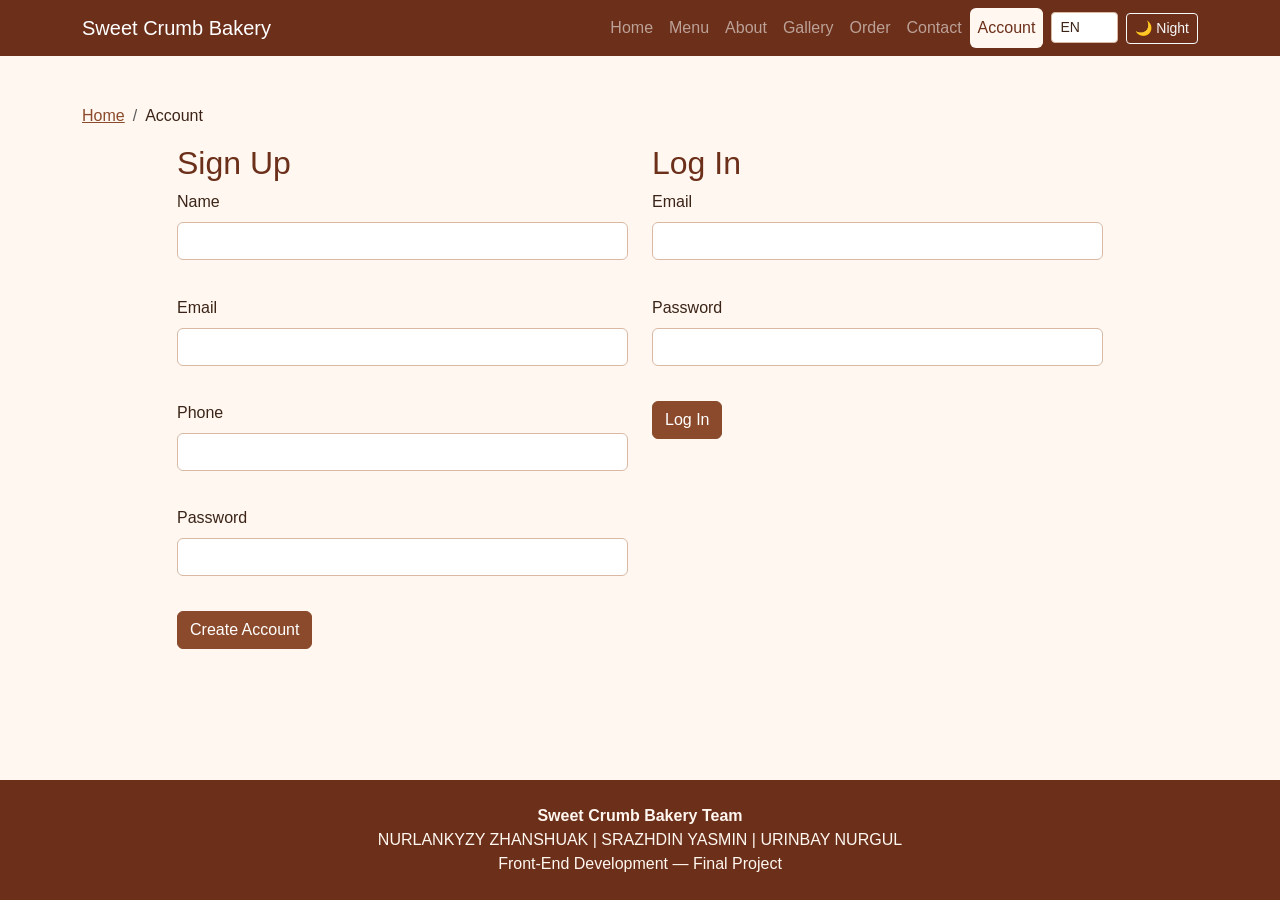
==== auth.html @ 0c6af3ae "Add sign up, log in and profile pages (yasmin)" ====
<!DOCTYPE html>
<html lang="en">
<head>
<!-- Page created by SRAZHDIN YASMIN -->
<meta charset="UTF-8">
<meta name="viewport" content="width=device-width, initial-scale=1.0">
<title>Sweet Crumb Bakery | Account</title>
<link href="https://cdn.jsdelivr.net/npm/bootstrap@5.3.3/dist/css/bootstrap.min.css" rel="stylesheet">
<link rel="stylesheet" href="css/style.css">
</head>
<body>
<div id="scroll-bar"></div>
<nav class="navbar navbar-expand-lg navbar-dark bakery-navbar">
<div class="container">
<a class="navbar-brand logo" href="index.html">Sweet Crumb Bakery</a>
<button class="navbar-toggler" type="button" data-bs-toggle="collapse" data-bs-target="#mainNavbar" aria-controls="mainNavbar" aria-expanded="false" aria-label="Toggle navigation"><span class="navbar-toggler-icon"></span></button>
<div class="collapse navbar-collapse" id="mainNavbar">
<ul class="navbar-nav ms-auto align-items-lg-center"><li class="nav-item"><a data-t class="nav-link" href="index.html">Home</a></li><li class="nav-item"><a data-t class="nav-link" href="menu.html">Menu</a></li><li class="nav-item"><a data-t class="nav-link" href="about.html">About</a></li><li class="nav-item"><a data-t class="nav-link" href="gallery.html">Gallery</a></li><li class="nav-item"><a data-t class="nav-link" href="order.html">Order</a></li><li class="nav-item"><a data-t class="nav-link" href="contact.html">Contact</a></li><li class="nav-item"><a data-t class="nav-link active" href="auth.html">Account</a></li>
<li class="nav-item ms-lg-2"><select id="lang-select" class="form-select form-select-sm d-inline-block w-auto me-2" aria-label="Language"><option value="en">EN</option><option value="ru">RU</option><option value="kk">KK</option></select><button type="button" id="theme-toggle" class="btn btn-outline-light btn-sm">🌙 Night</button></li>
</ul></div></div></nav>
<main class="container py-5"><nav aria-label="breadcrumb"><ol class="breadcrumb"><li class="breadcrumb-item"><a href="index.html">Home</a></li><li class="breadcrumb-item active" aria-current="page">Account</li></ol></nav>
<div class="row g-4 justify-content-center">
<div class="col-lg-5"><h2 data-t>Sign Up</h2><form id="signup-form" novalidate><div class="mb-3"><label class="form-label" for="su-name">Name</label><input class="form-control" id="su-name" name="su-name" type="text" data-rule="required"><div class="error" aria-live="polite"></div></div><div class="mb-3"><label class="form-label" for="su-email">Email</label><input class="form-control" id="su-email" name="su-email" type="text" data-rule="required email"><div class="error" aria-live="polite"></div></div><div class="mb-3"><label class="form-label" for="su-phone">Phone</label><input class="form-control" id="su-phone" name="su-phone" type="text" data-rule="required phone"><div class="error" aria-live="polite"></div></div><div class="mb-3"><label class="form-label" for="su-pass">Password</label><input class="form-control" id="su-pass" name="su-pass" type="password" data-rule="required password"><div class="error" aria-live="polite"></div></div><button type="submit" class="btn btn-primary">Create Account</button><p class="success mt-3" id="su-msg" hidden></p></form></div>
<div class="col-lg-5"><h2 data-t>Log In</h2><form id="login-form" novalidate><div class="mb-3"><label class="form-label" for="li-email">Email</label><input class="form-control" id="li-email" name="li-email" type="text" data-rule="required email"><div class="error" aria-live="polite"></div></div><div class="mb-3"><label class="form-label" for="li-pass">Password</label><input class="form-control" id="li-pass" name="li-pass" type="password" data-rule="required"><div class="error" aria-live="polite"></div></div><button type="submit" class="btn btn-primary">Log In</button><div class="error" id="li-msg"></div></form></div></div>
</main>
<footer><div class="container text-center py-4">
<p><strong>Sweet Crumb Bakery Team</strong></p>
<p>NURLANKYZY ZHANSHUAK | SRAZHDIN YASMIN | URINBAY NURGUL</p>
<p>Front-End Development — Final Project</p></div></footer>
<button type="button" id="to-top" aria-label="Back to top">↑</button><div id="toast-box" class="toast-container position-fixed bottom-0 start-0 p-3"></div>
<script src="https://cdn.jsdelivr.net/npm/bootstrap@5.3.3/dist/js/bootstrap.bundle.min.js"></script>
<script src="js/script.js"></script>
</body>
</html>
---- css/style.css ----
:root {
  --bg: #fff7f0;
  --section: #fbe9dc;
  --text: #3b2417;
  --brown: #6b2f1a;
  --accent: #b5651d;
  --btn: #8b4a2b;
  --card: #fff;
}

[data-theme="dark"] {
  --bg: #1e1511;
  --section: #2a1d17;
  --text: #f5e9df;
  --brown: #3a1f12;
  --accent: #e0924f;
  --btn: #b5651d;
  --card: #2a1d17;
}

body {
  background: var(--bg);
  color: var(--text);
  font-family: Arial, Helvetica, sans-serif;
  transition: background 0.3s, color 0.3s;
  min-height: 100vh;
  display: flex;
  flex-direction: column;
}

h1, h2, h3 {
  color: var(--brown);
}

[data-theme="dark"] h1, [data-theme="dark"] h2, [data-theme="dark"] h3 {
  color: var(--accent);
}

.highlight {
  color: var(--accent);
}

.bakery-navbar {
  background: var(--brown);
}

.nav-link.active {
  background: #fff7f0;
  color: var(--brown) !important;
  border-radius: 6px;
}

.btn-primary {
  background: var(--btn);
  border-color: var(--btn);
  transition: transform 0.2s, box-shadow 0.2s;
}

.btn-primary:hover {
  background: var(--accent);
  border-color: var(--accent);
  transform: scale(1.05);
  box-shadow: 0 4px 10px rgba(0, 0, 0, 0.25);
}

.btn-outline-secondary {
  color: var(--btn);
  border-color: var(--btn);
  transition: transform 0.2s;
}

.btn-outline-secondary:hover {
  background: var(--btn);
  border-color: var(--btn);
  transform: scale(1.05);
}

.card, .form-control, .form-select {
  background: var(--card);
  color: var(--text);
  border-color: #d9b9a3;
}

.form-control:focus, .form-select:focus {
  background: var(--card);
  color: var(--text);
}

.card {
  transition: transform 0.25s, box-shadow 0.25s;
}

.card:hover {
  transform: translateY(-4px);
  box-shadow: 0 8px 18px rgba(0, 0, 0, 0.2);
}

.gallery-img {
  transition: transform 0.3s;
}

.gallery-img:hover {
  transform: scale(1.04);
}

.card-img-top {
  height: 180px;
  object-fit: cover;
}

.error {
  color: #c0392b;
  font-size: 0.9rem;
  min-height: 1.2rem;
}

[data-theme="dark"] .error {
  color: #ff8a7a;
}

.success {
  color: #2e7d32;
  font-weight: bold;
}

[data-theme="dark"] .success {
  color: #8fd694;
}

footer {
  background: var(--brown);
  color: #fff7f0;
  margin-top: auto;
}

footer p {
  margin: 0;
}

.star {
  background: none;
  border: 0;
  font-size: 2.2rem;
  color: #c9b8aa;
  transition: transform 0.2s, color 0.2s;
}

.star:hover {
  transform: scale(1.2);
}

.star.active {
  color: #e6a817;
}

.contact-popup {
  position: fixed;
  inset: 0;
  background: rgba(0, 0, 0, 0.55);
  display: flex;
  align-items: center;
  justify-content: center;
  z-index: 2000;
  padding: 1rem;
}

.contact-popup[hidden] {
  display: none;
}

.popup-content {
  position: relative;
  background: var(--bg);
  color: var(--text);
  padding: 2rem;
  border-radius: 12px;
  max-width: 420px;
  width: 100%;
  text-align: left;
}

.popup-close {
  position: absolute;
  top: 8px;
  right: 14px;
  background: none;
  border: 0;
  font-size: 2rem;
  color: var(--text);
}

#scroll-bar {
  position: fixed;
  top: 0;
  left: 0;
  height: 4px;
  width: 0;
  background: linear-gradient(90deg, var(--accent), #e6a817);
  z-index: 3000;
}

#to-top {
  display: none;
  position: fixed;
  right: 20px;
  bottom: 20px;
  width: 44px;
  height: 44px;
  border: 0;
  border-radius: 50%;
  background: var(--btn);
  color: #fff;
  font-size: 1.3rem;
  transition: transform 0.2s;
  z-index: 1500;
}

#to-top:hover {
  transform: scale(1.1);
}

.faq-item {
  border: 1px solid #d9b9a3;
  border-radius: 8px;
  margin-bottom: 0.6rem;
  overflow: hidden;
  background: var(--card);
}

.faq-q {
  width: 100%;
  text-align: left;
  background: none;
  border: 0;
  padding: 1rem;
  font-weight: bold;
  color: var(--text);
}

.faq-q::after {
  content: "+";
  float: right;
  transition: transform 0.3s;
}

.faq-q.open::after {
  transform: rotate(45deg);
}

.faq-a {
  max-height: 0;
  overflow: hidden;
  transition: max-height 0.35s ease;
  padding: 0 1rem;
}

.counter {
  color: var(--accent);
  font-weight: bold;
}

.badge-cat {
  background: var(--btn);
  color: #fff;
}

.breadcrumb a {
  color: var(--btn);
}

[data-theme="dark"] .breadcrumb a {
  color: var(--accent);
}

.breadcrumb-item.active {
  color: var(--text);
}

#bakeryCarousel {
  max-width: 700px;
  margin: 0 auto;
}

#bakeryCarousel .carousel-item img {
  width: 100%;
  height: 350px;
  object-fit: cover;
}

@media (max-width: 576px) {
  #bakeryCarousel .carousel-item img {
    height: 220px;
  }
}

main {
  flex: 1;
}
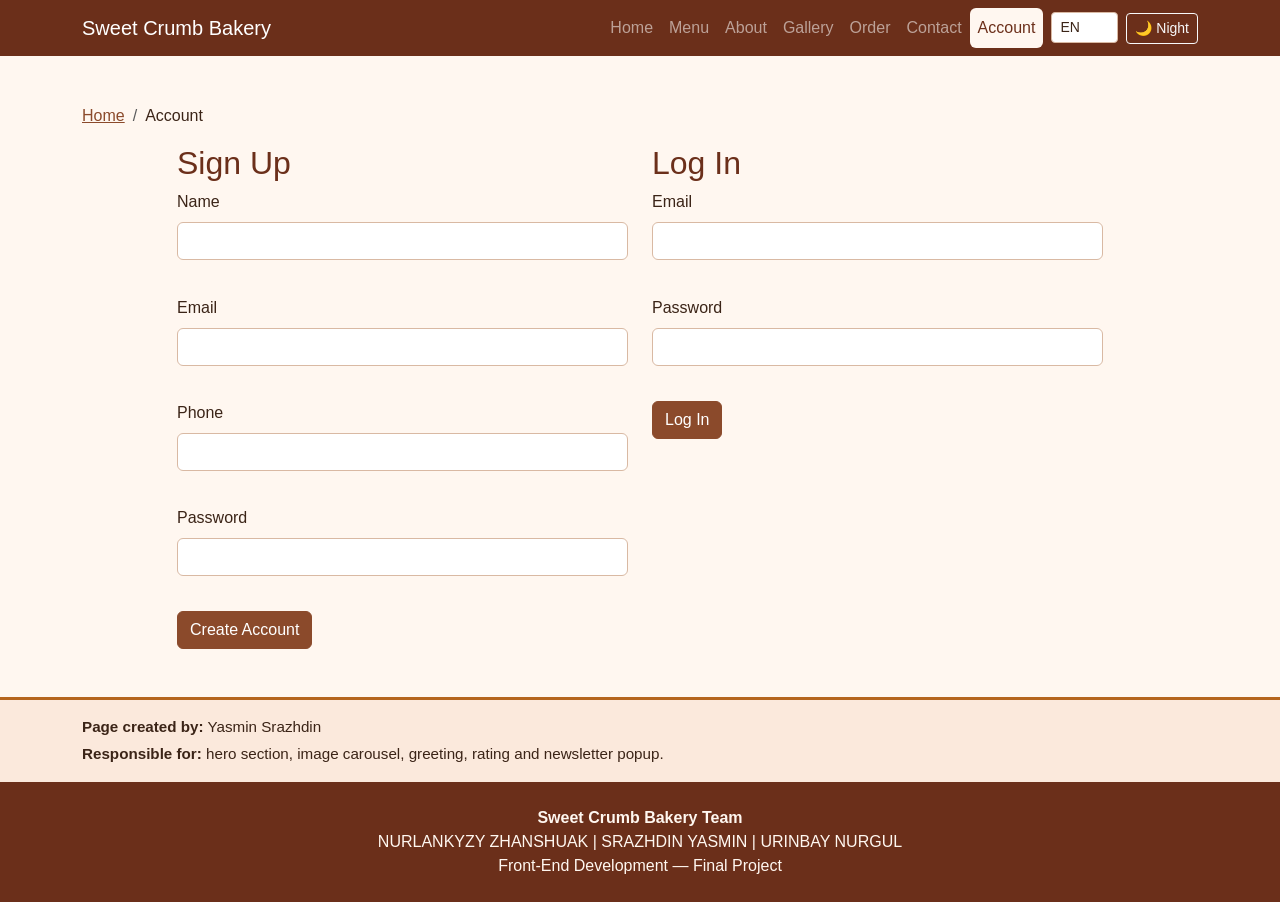
==== commit c5d3a271: "Update bakery pages" ====
--- a/auth.html
+++ b/auth.html
@@ -23,6 +23,12 @@
 <div class="col-lg-5"><h2 data-t>Sign Up</h2><form id="signup-form" novalidate><div class="mb-3"><label class="form-label" for="su-name">Name</label><input class="form-control" id="su-name" name="su-name" type="text" data-rule="required"><div class="error" aria-live="polite"></div></div><div class="mb-3"><label class="form-label" for="su-email">Email</label><input class="form-control" id="su-email" name="su-email" type="text" data-rule="required email"><div class="error" aria-live="polite"></div></div><div class="mb-3"><label class="form-label" for="su-phone">Phone</label><input class="form-control" id="su-phone" name="su-phone" type="text" data-rule="required phone"><div class="error" aria-live="polite"></div></div><div class="mb-3"><label class="form-label" for="su-pass">Password</label><input class="form-control" id="su-pass" name="su-pass" type="password" data-rule="required password"><div class="error" aria-live="polite"></div></div><button type="submit" class="btn btn-primary">Create Account</button><p class="success mt-3" id="su-msg" hidden></p></form></div>
 <div class="col-lg-5"><h2 data-t>Log In</h2><form id="login-form" novalidate><div class="mb-3"><label class="form-label" for="li-email">Email</label><input class="form-control" id="li-email" name="li-email" type="text" data-rule="required email"><div class="error" aria-live="polite"></div></div><div class="mb-3"><label class="form-label" for="li-pass">Password</label><input class="form-control" id="li-pass" name="li-pass" type="password" data-rule="required"><div class="error" aria-live="polite"></div></div><button type="submit" class="btn btn-primary">Log In</button><div class="error" id="li-msg"></div></form></div></div>
 </main>
+<section class="page-credit">
+  <div class="container">
+    <p class="mb-1"><strong>Page created by:</strong> Yasmin Srazhdin</p>
+    <p class="mb-0"><strong>Responsible for:</strong> hero section, image carousel, greeting, rating and newsletter popup.</p>
+  </div>
+</section>
 <footer><div class="container text-center py-4">
 <p><strong>Sweet Crumb Bakery Team</strong></p>
 <p>NURLANKYZY ZHANSHUAK | SRAZHDIN YASMIN | URINBAY NURGUL</p>
--- a/css/style.css
+++ b/css/style.css
@@ -95,13 +95,6 @@
   box-shadow: 0 8px 18px rgba(0, 0, 0, 0.2);
 }
 
-.gallery-img {
-  transition: transform 0.3s;
-}
-
-.gallery-img:hover {
-  transform: scale(1.04);
-}
 
 .card-img-top {
   height: 180px;
@@ -296,3 +289,25 @@
 main {
   flex: 1;
 }
+
+.page-credit {
+  background: var(--section, #fbe9dc);
+  border-top: 3px solid var(--accent, #b5651d);
+  padding: 1rem 0;
+  font-size: .95rem;
+  color: var(--text, #3b2417);
+}
+.suggest {
+  position: absolute;
+  z-index: 50;
+  left: .75rem;
+  right: .75rem;
+}
+.suggest .list-group-item,
+aside .list-group-item {
+  background: var(--card);
+  color: var(--text);
+}
+aside .list-group-item {
+  background: transparent;
+}
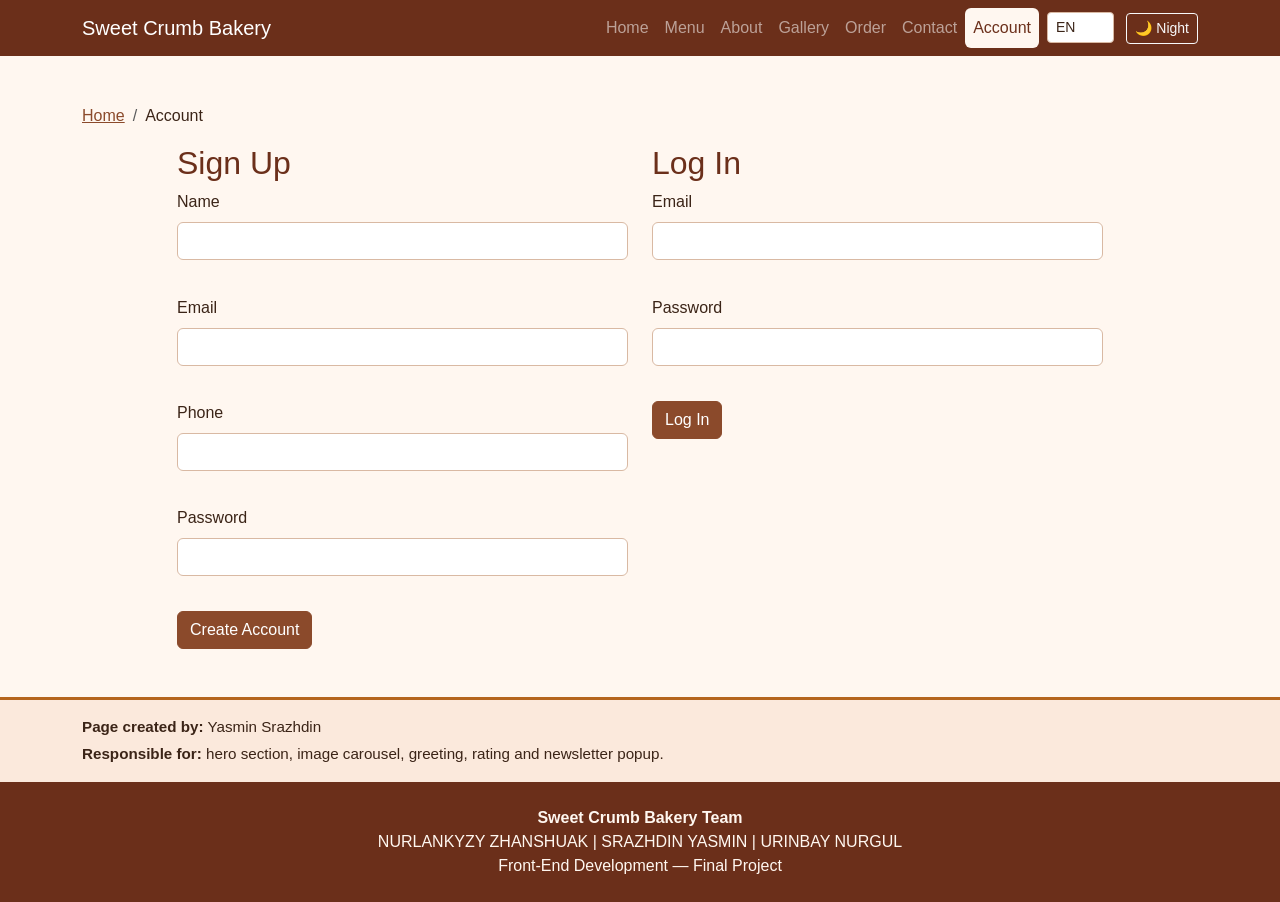
==== commit d27c6505: "final-correction" ====
--- a/auth.html
+++ b/auth.html
@@ -1,40 +1,138 @@
 <!DOCTYPE html>
 <html lang="en">
 <head>
-<!-- Page created by SRAZHDIN YASMIN -->
-<meta charset="UTF-8">
-<meta name="viewport" content="width=device-width, initial-scale=1.0">
-<title>Sweet Crumb Bakery | Account</title>
-<link href="https://cdn.jsdelivr.net/npm/bootstrap@5.3.3/dist/css/bootstrap.min.css" rel="stylesheet">
-<link rel="stylesheet" href="css/style.css">
+  <!-- Page created by SRAZHDIN YASMIN -->
+  <meta charset="UTF-8">
+  <meta name="viewport" content="width=device-width, initial-scale=1.0">
+  <title>Sweet Crumb Bakery | Account</title>
+  <link href="https://cdn.jsdelivr.net/npm/bootstrap@5.3.3/dist/css/bootstrap.min.css" rel="stylesheet">
+  <link rel="stylesheet" href="css/style.css">
 </head>
 <body>
-<div id="scroll-bar"></div>
-<nav class="navbar navbar-expand-lg navbar-dark bakery-navbar">
-<div class="container">
-<a class="navbar-brand logo" href="index.html">Sweet Crumb Bakery</a>
-<button class="navbar-toggler" type="button" data-bs-toggle="collapse" data-bs-target="#mainNavbar" aria-controls="mainNavbar" aria-expanded="false" aria-label="Toggle navigation"><span class="navbar-toggler-icon"></span></button>
-<div class="collapse navbar-collapse" id="mainNavbar">
-<ul class="navbar-nav ms-auto align-items-lg-center"><li class="nav-item"><a data-t class="nav-link" href="index.html">Home</a></li><li class="nav-item"><a data-t class="nav-link" href="menu.html">Menu</a></li><li class="nav-item"><a data-t class="nav-link" href="about.html">About</a></li><li class="nav-item"><a data-t class="nav-link" href="gallery.html">Gallery</a></li><li class="nav-item"><a data-t class="nav-link" href="order.html">Order</a></li><li class="nav-item"><a data-t class="nav-link" href="contact.html">Contact</a></li><li class="nav-item"><a data-t class="nav-link active" href="auth.html">Account</a></li>
-<li class="nav-item ms-lg-2"><select id="lang-select" class="form-select form-select-sm d-inline-block w-auto me-2" aria-label="Language"><option value="en">EN</option><option value="ru">RU</option><option value="kk">KK</option></select><button type="button" id="theme-toggle" class="btn btn-outline-light btn-sm">🌙 Night</button></li>
-</ul></div></div></nav>
-<main class="container py-5"><nav aria-label="breadcrumb"><ol class="breadcrumb"><li class="breadcrumb-item"><a href="index.html">Home</a></li><li class="breadcrumb-item active" aria-current="page">Account</li></ol></nav>
-<div class="row g-4 justify-content-center">
-<div class="col-lg-5"><h2 data-t>Sign Up</h2><form id="signup-form" novalidate><div class="mb-3"><label class="form-label" for="su-name">Name</label><input class="form-control" id="su-name" name="su-name" type="text" data-rule="required"><div class="error" aria-live="polite"></div></div><div class="mb-3"><label class="form-label" for="su-email">Email</label><input class="form-control" id="su-email" name="su-email" type="text" data-rule="required email"><div class="error" aria-live="polite"></div></div><div class="mb-3"><label class="form-label" for="su-phone">Phone</label><input class="form-control" id="su-phone" name="su-phone" type="text" data-rule="required phone"><div class="error" aria-live="polite"></div></div><div class="mb-3"><label class="form-label" for="su-pass">Password</label><input class="form-control" id="su-pass" name="su-pass" type="password" data-rule="required password"><div class="error" aria-live="polite"></div></div><button type="submit" class="btn btn-primary">Create Account</button><p class="success mt-3" id="su-msg" hidden></p></form></div>
-<div class="col-lg-5"><h2 data-t>Log In</h2><form id="login-form" novalidate><div class="mb-3"><label class="form-label" for="li-email">Email</label><input class="form-control" id="li-email" name="li-email" type="text" data-rule="required email"><div class="error" aria-live="polite"></div></div><div class="mb-3"><label class="form-label" for="li-pass">Password</label><input class="form-control" id="li-pass" name="li-pass" type="password" data-rule="required"><div class="error" aria-live="polite"></div></div><button type="submit" class="btn btn-primary">Log In</button><div class="error" id="li-msg"></div></form></div></div>
-</main>
-<section class="page-credit">
-  <div class="container">
-    <p class="mb-1"><strong>Page created by:</strong> Yasmin Srazhdin</p>
-    <p class="mb-0"><strong>Responsible for:</strong> hero section, image carousel, greeting, rating and newsletter popup.</p>
-  </div>
-</section>
-<footer><div class="container text-center py-4">
-<p><strong>Sweet Crumb Bakery Team</strong></p>
-<p>NURLANKYZY ZHANSHUAK | SRAZHDIN YASMIN | URINBAY NURGUL</p>
-<p>Front-End Development — Final Project</p></div></footer>
-<button type="button" id="to-top" aria-label="Back to top">↑</button><div id="toast-box" class="toast-container position-fixed bottom-0 start-0 p-3"></div>
-<script src="https://cdn.jsdelivr.net/npm/bootstrap@5.3.3/dist/js/bootstrap.bundle.min.js"></script>
-<script src="js/script.js"></script>
+
+  <div id="scroll-bar"></div>
+
+  <nav class="navbar navbar-expand-lg navbar-dark bakery-navbar">
+    <div class="container">
+      <a class="navbar-brand logo" href="index.html">Sweet Crumb Bakery</a>
+      <button
+        class="navbar-toggler"
+        type="button"
+        data-bs-toggle="collapse"
+        data-bs-target="#mainNavbar"
+        aria-controls="mainNavbar"
+        aria-expanded="false"
+        aria-label="Toggle navigation"
+      >
+        <span class="navbar-toggler-icon"></span>
+      </button>
+
+      <div class="collapse navbar-collapse" id="mainNavbar">
+        <ul class="navbar-nav ms-auto align-items-lg-center">
+          <li class="nav-item"><a data-t class="nav-link" href="index.html">Home</a></li>
+          <li class="nav-item"><a data-t class="nav-link" href="menu.html">Menu</a></li>
+          <li class="nav-item"><a data-t class="nav-link" href="about.html">About</a></li>
+          <li class="nav-item"><a data-t class="nav-link" href="gallery.html">Gallery</a></li>
+          <li class="nav-item"><a data-t class="nav-link" href="order.html">Order</a></li>
+          <li class="nav-item"><a data-t class="nav-link" href="contact.html">Contact</a></li>
+          <li class="nav-item"><a data-t class="nav-link active" href="auth.html">Account</a></li>
+          <li class="nav-item ms-lg-2">
+            <select id="lang-select" class="form-select form-select-sm d-inline-block w-auto me-2" aria-label="Language">
+              <option value="en">EN</option>
+              <option value="ru">RU</option>
+              <option value="kk">KK</option>
+            </select>
+            <button type="button" id="theme-toggle" class="btn btn-outline-light btn-sm">🌙 Night</button>
+          </li>
+        </ul>
+      </div>
+    </div>
+  </nav>
+
+  <main class="container py-5">
+    <nav aria-label="breadcrumb">
+      <ol class="breadcrumb">
+        <li class="breadcrumb-item"><a href="index.html">Home</a></li>
+        <li class="breadcrumb-item active" aria-current="page">Account</li>
+      </ol>
+    </nav>
+
+    <div class="row g-4 justify-content-center">
+      <!-- Sign Up Column -->
+      <div class="col-lg-5">
+        <h2 data-t>Sign Up</h2>
+        <form id="signup-form" novalidate>
+          <div class="mb-3">
+            <label class="form-label" for="su-name">Name</label>
+            <input class="form-control" id="su-name" name="su-name" type="text" data-rule="required">
+            <div class="error" aria-live="polite"></div>
+          </div>
+
+          <div class="mb-3">
+            <label class="form-label" for="su-email">Email</label>
+            <input class="form-control" id="su-email" name="su-email" type="text" data-rule="required email">
+            <div class="error" aria-live="polite"></div>
+          </div>
+
+          <div class="mb-3">
+            <label class="form-label" for="su-phone">Phone</label>
+            <input class="form-control" id="su-phone" name="su-phone" type="text" data-rule="required phone">
+            <div class="error" aria-live="polite"></div>
+          </div>
+
+          <div class="mb-3">
+            <label class="form-label" for="su-pass">Password</label>
+            <input class="form-control" id="su-pass" name="su-pass" type="password" data-rule="required password">
+            <div class="error" aria-live="polite"></div>
+          </div>
+
+          <button type="submit" class="btn btn-primary">Create Account</button>
+          <p class="success mt-3" id="su-msg" hidden></p>
+        </form>
+      </div>
+
+      <!-- Log In Column -->
+      <div class="col-lg-5">
+        <h2 data-t>Log In</h2>
+        <form id="login-form" novalidate>
+          <div class="mb-3">
+            <label class="form-label" for="li-email">Email</label>
+            <input class="form-control" id="li-email" name="li-email" type="text" data-rule="required email">
+            <div class="error" aria-live="polite"></div>
+          </div>
+
+          <div class="mb-3">
+            <label class="form-label" for="li-pass">Password</label>
+            <input class="form-control" id="li-pass" name="li-pass" type="password" data-rule="required">
+            <div class="error" aria-live="polite"></div>
+          </div>
+
+          <button type="submit" class="btn btn-primary">Log In</button>
+          <div class="error" id="li-msg"></div>
+        </form>
+      </div>
+    </div>
+  </main>
+
+  <section class="page-credit">
+    <div class="container">
+      <p class="mb-1"><strong>Page created by:</strong> Yasmin Srazhdin</p>
+      <p class="mb-0"><strong>Responsible for:</strong> hero section, image carousel, greeting, rating and newsletter popup.</p>
+    </div>
+  </section>
+
+  <footer>
+    <div class="container text-center py-4">
+      <p><strong>Sweet Crumb Bakery Team</strong></p>
+      <p>NURLANKYZY ZHANSHUAK | SRAZHDIN YASMIN | URINBAY NURGUL</p>
+      <p>Front-End Development — Final Project</p>
+    </div>
+  </footer>
+
+  <button type="button" id="to-top" aria-label="Back to top">↑</button>
+  <div id="toast-box" class="toast-container position-fixed bottom-0 start-0 p-3"></div>
+
+  <script src="https://cdn.jsdelivr.net/npm/bootstrap@5.3.3/dist/js/bootstrap.bundle.min.js"></script>
+  <script src="js/script.js"></script>
 </body>
-</html>+</html>
